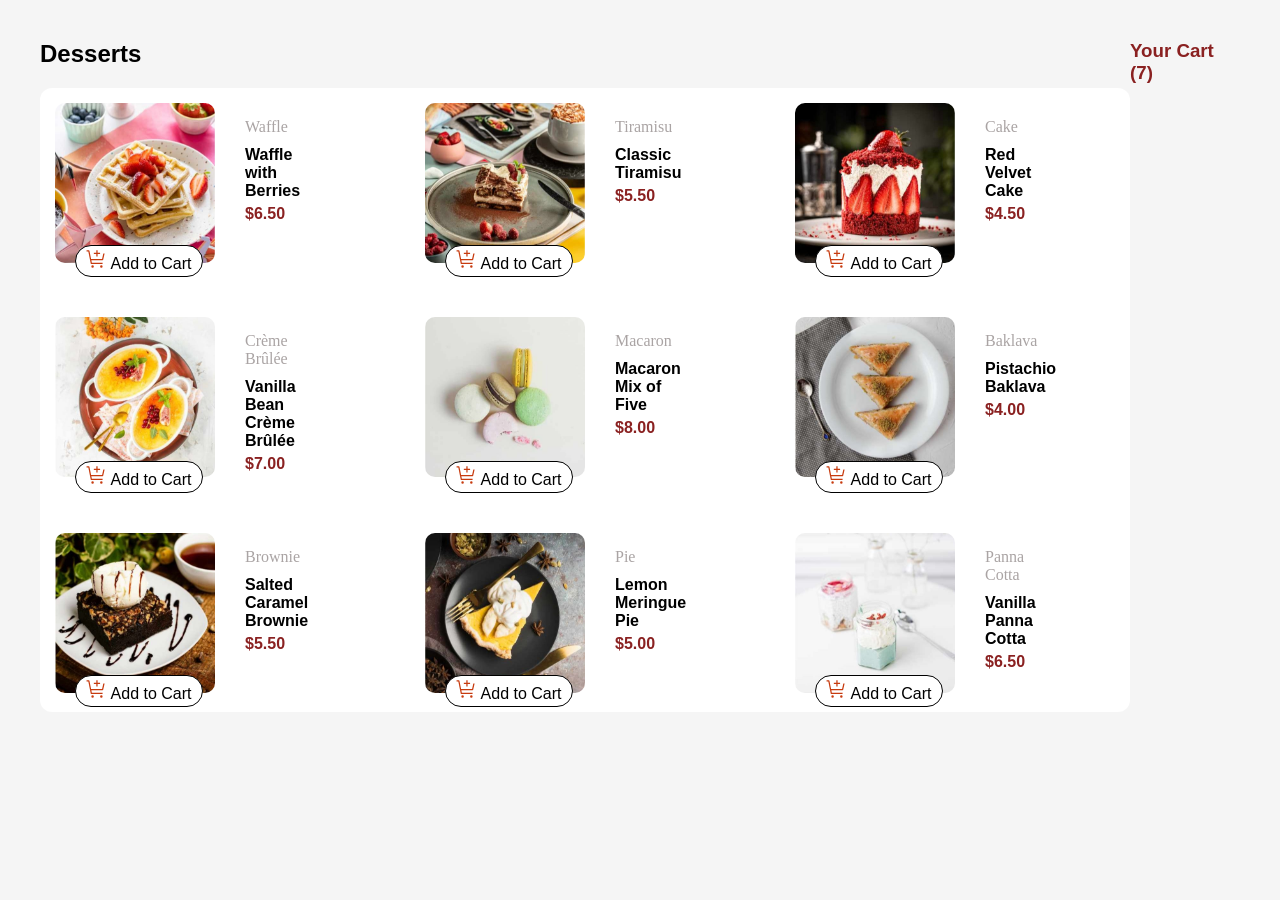
==== index.html @ 3c9aa7c5 "first commit" ====
<!DOCTYPE html>
<html lang="en">
<head>
    <meta charset="UTF-8">
    <meta name="viewport" content="width=device-width, initial-scale=1.0">
    <title>www.Tron_shoppingcart.com</title>
    <link rel="stylesheet" href="./styles/style.css">

</head>
<body>
    <!--Dividing the body into two  -->
    <!--Below is the first divide  -->
    <div class="">
        <h2 class="">Desserts</h2>

        <!-- Below div is for the product -->
        <div class="productDiv">

            <!-- below is the list product div 1 -->
            <div class="listproductdiv">

                <div class="Image_button_div">
                    <img src="./assets/images/image-waffle-desktop.jpg" alt="" class="img1">
                    <p class="cart">
                        <img src="./assets/images/icon-add-to-cart.svg" alt="">
                        Add to Cart
                    </p>
                </div>

                <!-- below code shows the etails of the product -->
                <div class="details">
                    <p class="productName"> Waffle</p>
                    <p class="productDescription">Waffle with Berries</p>
                    <p class="productPrice">$6.50</p>
                </div>
                 
            </div>
            
            <!-- below is the list product div 2 -->
            <div class="listproductdiv">

                <div class="Image_button_div">
                    <img src="./assets/images/image-tiramisu-desktop.jpg" alt="" class="img1">
                    <p class="cart">
                        <img src="./assets/images/icon-add-to-cart.svg" alt="">
                        Add to Cart
                    </p>
                </div>

                <!-- below code shows the etails of the product -->
                <div class="details">
                    <p class="productName"> Tiramisu</p>
                    <p class="productDescription">Classic Tiramisu</p>
                    <p class="productPrice">$5.50</p>
                </div>
            </div>

            <!-- below is the list product div 3 -->
            <div class="listproductdiv">

                <div class="Image_button_div">
                    <img src="./assets/images/image-cake-desktop.jpg" alt="" class="img1">
                    <p class="cart">
                        <img src="./assets/images/icon-add-to-cart.svg" alt="">
                        Add to Cart
                    </p>
                </div>

                <!-- below code shows the etails of the product -->
                <div class="details">
                    <p class="productName"> Cake</p>
                    <p class="productDescription">Red Velvet Cake</p>
                    <p class="productPrice">$4.50</p>
                </div>
            </div>

            <!-- below is the list product div 4 -->
            <div class="listproductdiv">

                <div class="Image_button_div">
                    <img src="./assets/images/image-creme-brulee-desktop.jpg" alt="" class="img1">
                    <p class="cart">
                        <img src="./assets/images/icon-add-to-cart.svg" alt="">
                        Add to Cart
                    </p>
                </div>

                <!-- below code shows the etails of the product -->
                <div class="details">
                    <p class="productName">Crème Brûlée </p>
                    <p class="productDescription">Vanilla Bean Crème Brûlée</p>
                    <p class="productPrice">$7.00</p>
                </div>
            </div>

            <!-- below is the list product div 5 -->
            <div class="listproductdiv">

                <div class="Image_button_div">
                    <img src="./assets/images/image-macaron-desktop.jpg" alt="" class="img1">
                    <p class="cart">
                        <img src="./assets/images/icon-add-to-cart.svg" alt="">
                        Add to Cart
                    </p>
                </div>
            
                <!-- below code shows the etails of the product -->
                <div class="details">
                    <p class="productName"> Macaron</p>
                    <p class="productDescription">Macaron Mix of Five</p>
                    <p class="productPrice">$8.00</p>
                </div>
            </div>

            <!-- below is the list product div 6 -->
            <div class="listproductdiv">

                <div class="Image_button_div">
                    <img src="./assets/images/image-baklava-desktop.jpg" alt="" class="img1">
                    <p class="cart">
                        <img src="./assets/images/icon-add-to-cart.svg" alt="">
                        Add to Cart
                    </p>
                </div>

                <!-- below code shows the etails of the product -->
                <div class="details">
                    <p class="productName"> Baklava</p>
                    <p class="productDescription">Pistachio Baklava</p>
                    <p class="productPrice">$4.00</p>
                </div>
            </div>

            <!-- below is the list product div 7 -->
            <div class="listproductdiv">

                <div class="Image_button_div">
                    <img src="./assets/images/image-brownie-desktop.jpg" alt="" class="img1">
                    <p class="cart">
                        <img src="./assets/images/icon-add-to-cart.svg" alt="">
                        Add to Cart
                    </p>
                </div>

                <!-- below code shows the etails of the product -->
                <div class="details">
                    <p class="productName"> Brownie</p>
                    <p class="productDescription">Salted Caramel Brownie</p>
                    <p class="productPrice">$5.50</p>
                </div>
            </div>

            <!-- below is the list product div 8 -->
            <div class="listproductdiv">

                <div class="Image_button_div">
                    <img src="./assets/images/image-meringue-desktop.jpg" alt="" class="img1">
                    <p class="cart">
                        <img src="./assets/images/icon-add-to-cart.svg" alt="">
                        Add to Cart
                    </p>
                </div>

                <!-- below code shows the etails of the product -->
                <div class="details">
                    <p class="productName"> Pie</p>
                    <p class="productDescription">Lemon Meringue Pie</p>
                    <p class="productPrice">$5.00</p>
                </div>
            </div>
            
            <!-- below is the list product div 9 -->
            <div class="listproductdiv">

                <div class="Image_button_div">
                    <img src="./assets/images/image-panna-cotta-desktop.jpg" alt="" class="img1">
                    <p class="cart">
                        <img src="./assets/images/icon-add-to-cart.svg" alt="">
                        Add to Cart
                    </p>
                </div>

                <!-- below code shows the etails of the product -->
                <div class="details">
                    <p class="productName"> Panna Cotta</p>
                    <p class="productDescription">Vanilla Panna Cotta</p>
                    <p class="productPrice">$6.50</p>
                </div>
                 
            </div>
        </div>

    </div>
    <!-- Second divide -->

    <div class="">
        <h3 class="our_cart">Your Cart (7)</h3>


    </div>

    <script src="./scripts/script.js"></script>
</body>
</html>
---- styles/style.css ----
/* below code is used to reset the css style f html */
*{
    padding: 0;
    margin: 0;
    box-sizing: border-box;
    font-family: 'Franklin Gothic Medium', 'Arial Narrow', Arial, sans-serif
}

/* Below code is used to style the body */
body{
    display: flex;
    flex-direction: row;
    justify-content: space-between;
    padding: 40px;
    background-color: whitesmoke

}  




.productDiv{


    margin-top: 20px;
    display: grid;
    grid-template-columns: repeat(3, 20rem);
    gap: 50px;
    background-color: white;
    padding: 15px;
    border-radius: 12px;

}


/* Below code shows styling of our_cart */
.our_cart{
    color:rgb(138, 33, 33);
}


/* blow is used to style the image tag inside the index.html */
.img1{
    height: 10rem;
    width: 10rem;
    border-radius: 10px;
}

.Image_button_div{
     position: relative;
    
}

.cart{
    position: absolute;
    left: 20px;
    bottom: -10px;
    background-color: #fff;
    padding: 3px 10px;
    align-items: center;
    border-radius: 40px;
    cursor: pointer;
    border: black solid 0.5px;
}

.cart:hover{
    background-color: #beb5b5;
    color:#644141;
}

.details{
   margin: 10px 0px;
}

.productName{
    color:#aaa4a4;
    padding: 5px 0px;
    font-family: "Redhat";
}

.productDescription{
    color: black;
    font-weight: bolder;
    padding: 5px 0px;
}

.productPrice{
    color:rgb(138, 33, 33);
    font-weight: 900;
}


/* Main product container - GRID LAYOUT */
.listproductdiv {
    display: grid;
    grid-template-columns: repeat(3, 1fr); /* 3 columns */
    gap: 30px; /* space between products */
    width: 100%;
    max-width: 1200px;
}
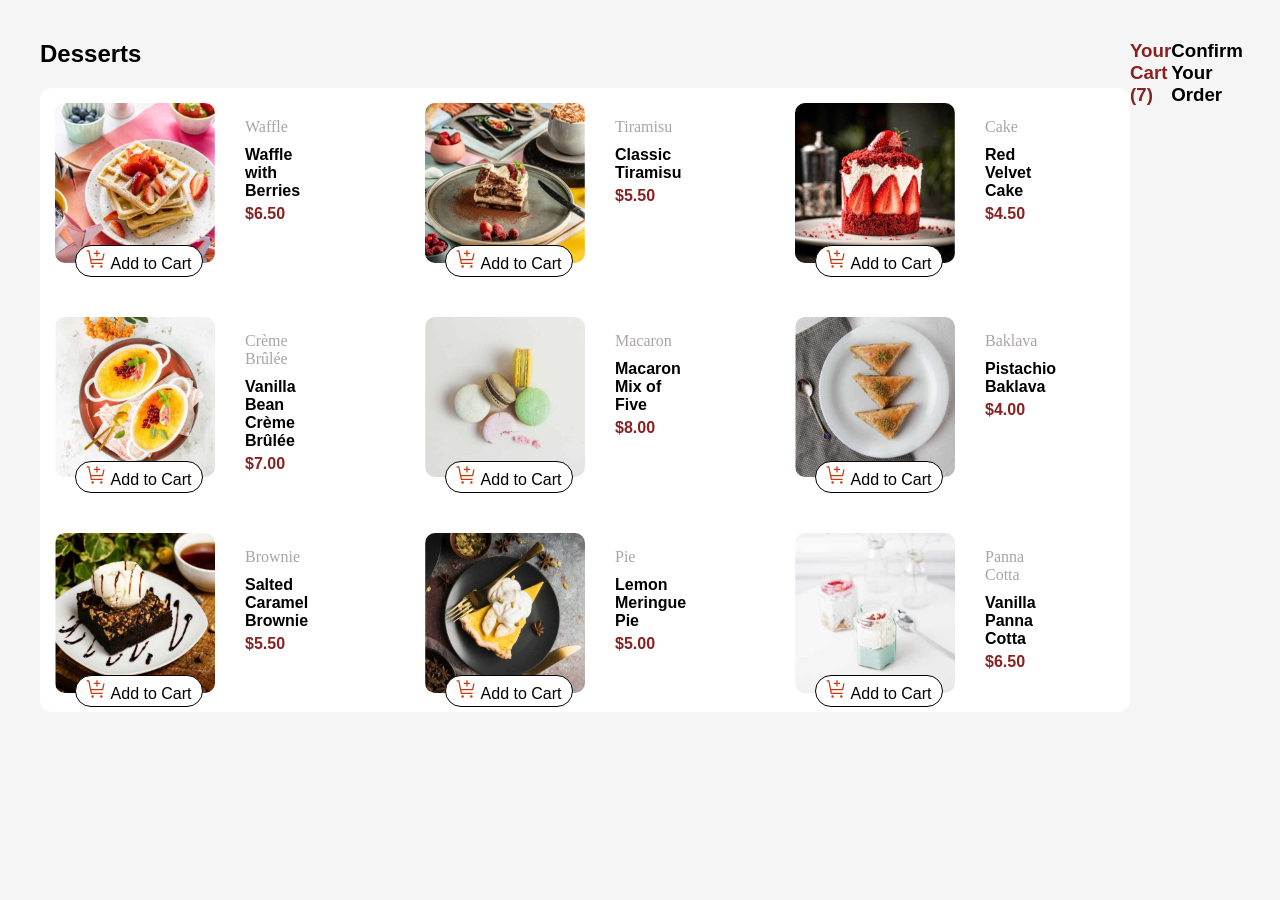
==== commit 481ce257: "confirm your order button uptate" ====
--- a/index.html
+++ b/index.html
@@ -198,6 +198,13 @@
 
 
     </div>
+    <!-- Third divide -->
+
+    <div class="">
+        <h3 class="COnfirm_your_order">Confirm Your Order</h3>
+
+
+    </div>
 
     <script src="./scripts/script.js"></script>
 </body>
--- a/styles/style.css
+++ b/styles/style.css
@@ -22,8 +22,6 @@
 
 
 .productDiv{
-
-
     margin-top: 20px;
     display: grid;
     grid-template-columns: repeat(3, 20rem);
@@ -40,6 +38,15 @@
     color:rgb(138, 33, 33);
 }
 
+/* Below code shows styling of confirm_order */
+.confirm_order{
+    background-color: rgb(114, 22, 22);
+    padding: 20px;
+    border-radius: 12px;
+    width: 100%;
+    font-family: 'Segoe UI', Tahoma, Geneva, Verdana, sans-serif;
+    max-width: 400px;
+}
 
 /* blow is used to style the image tag inside the index.html */
 .img1{
@@ -99,4 +106,6 @@
     gap: 30px; /* space between products */
     width: 100%;
     max-width: 1200px;
+}
+
 }
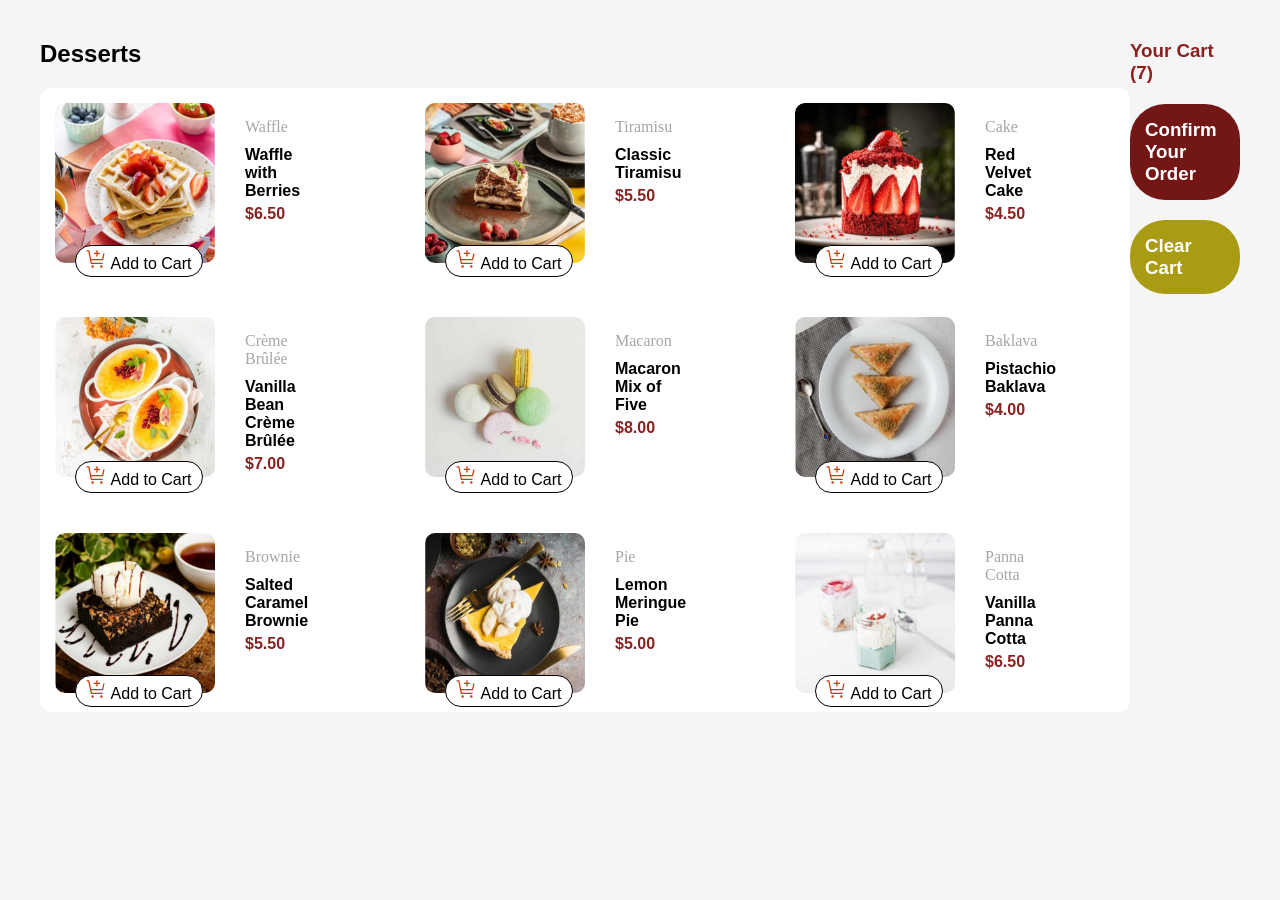
==== commit ca0eeac5: "buttons to be shown at the bottom of orders */added .confirm_order { display: block; margin: 20px au" ====
--- a/index.html
+++ b/index.html
@@ -195,16 +195,17 @@
 
     <div class="">
         <h3 class="our_cart">Your Cart (7)</h3>
-
-
+        
+
+        <div class="confirm_order">
+            <h3 class="COnfirm_your_order">Confirm Your Order</h3>
+        </div>
+
+        <div class="Clear_Cart">
+            <h3 class="clear_cart">Clear Cart</h3>
+        </div>
     </div>
-    <!-- Third divide -->
-
-    <div class="">
-        <h3 class="COnfirm_your_order">Confirm Your Order</h3>
-
-
-    </div>
+    
 
     <script src="./scripts/script.js"></script>
 </body>
--- a/styles/style.css
+++ b/styles/style.css
@@ -41,12 +41,46 @@
 /* Below code shows styling of confirm_order */
 .confirm_order{
     background-color: rgb(114, 22, 22);
-    padding: 20px;
-    border-radius: 12px;
+    padding: 15px;
+    border-radius: 35px;
     width: 100%;
-    font-family: 'Segoe UI', Tahoma, Geneva, Verdana, sans-serif;
-    max-width: 400px;
+    font-family: 'Segoe UI', Tahoma, Geneva, Verdana, 'Franklin Gothic Medium', 'Arial Narrow', Arial, sans-serif;
+    max-width: 200px;
+    forced-color-adjust: auto !important;
+    color: white;
+    
 }
+
+.confirm_order:hover{
+    background-color:#bd1010;
+    color:#f8f8f8;
+    cursor: pointer;
+}
+
+.Clear_Cart{
+    background-color: rgb(170, 155, 20);
+    padding: 15px;
+    border-radius: 35px;
+    width: 100%;
+    font-family: 'Segoe UI', Tahoma, Geneva, Verdana, 'Franklin Gothic Medium', 'Arial Narrow', Arial, sans-serif;
+    max-width: 200px;
+    forced-color-adjust: auto !important;
+    color: white;
+    margin-top: 10px;
+}
+
+.Clear_Cart:hover{
+    background-color: #d6c915;
+    color: #f8f8f8;
+    cursor: pointer;
+    
+}
+
+/* This allows the Clear_Cart button to be shown at the bottom of orders */
+.Clear_Cart { display: block; margin: 20px auto; }
+
+/* This allows the confirm_order button to be shown at the bottom of orders */
+.confirm_order { display: block; margin: 20px auto; }
 
 /* blow is used to style the image tag inside the index.html */
 .img1{
